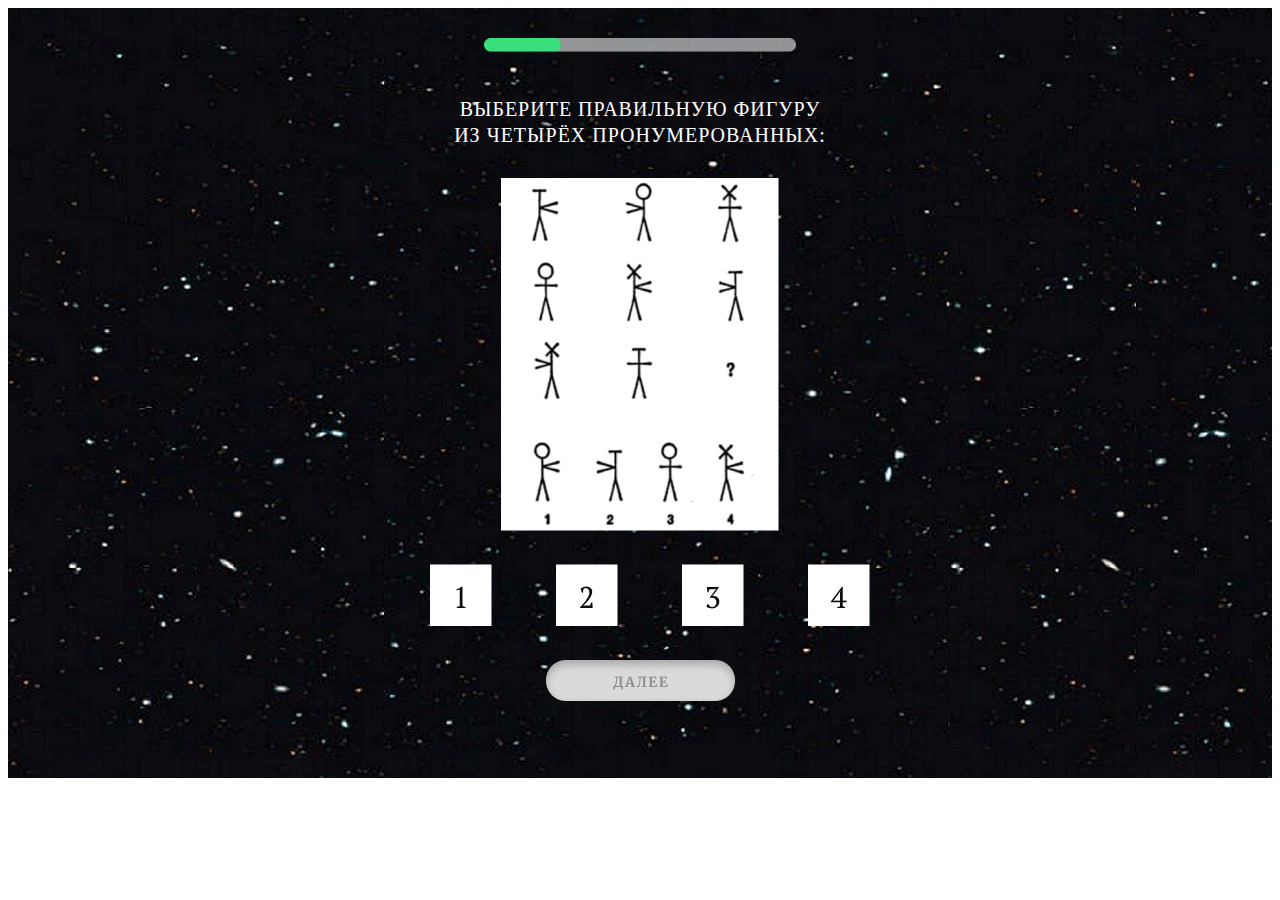
==== pages/eigth-page.html @ 3d7a0d47 "Восемь страниц сверстал" ====
<!DOCTYPE html>
<html lang="en">
<head>
    <meta charset="UTF-8">
    <meta http-equiv="X-UA-Compatible" content="IE=edge">
    <meta name="viewport" content="width=device-width, initial-scale=1.0">
<!-- <link rel="stylesheet" href="./third.css"> -->
<link rel="stylesheet" href="./eigth.css">


    <title>Document</title>
</head>
<body>
    <div class="eigth__page-content">
        <div class="eigth__page-container">
            <div class="eigth__page-img">
                <img src="../img/Group3.png" alt="img">
            </div>
            <div class="eigth__page-text">Выберите правильную фигуру <br>из четырёх пронумерованных:</div>

            
          <div class="eigth__contetn">
              <img src="../img/image7.png" alt="">
          </div>
          <div class="choose__num">
              <img class="num" src="../img/num1.png" alt="1">
              <img class="num" src="../img/num2.png" alt="1">
              <img  class="num" src="../img/num3.png" alt="1">
              <img  class="num" src="../img/num4.png" alt="1">

          </div>
            
            
            <a href="./nineth-page.html"><img class="eigth__btn" src="../img/btn2.png" alt=""></a>

        </div>
    </div>
    
</body>
</html>
---- pages/third.css ----
.firs__page-content {
  margin: 0 auto;
  padding-top: 50px;
  background-image: url(../img/bg6.jpg);
  height: 700px;
}

.firs__page-container {
  margin: 0 auto;

  display: flex;
  justify-content: center;
  text-align: center;
  align-items: center;
  flex-direction: column;
}
.third__page-img {
  margin: 20px 0 0 0;
}
.third__page-img img {
  width: 80%;
}
.firs__page-text {
  font-family: PT Serif;
  font-style: normal;
  font-weight: normal;
  font-size: 20px;
  line-height: 26px;
  text-align: center;
  letter-spacing: 0.05em;
  text-transform: uppercase;
  color: #ffffff;
  margin: 80px 0 50px 0;
}
.firs__page-choice-man {
  display: flex;
  text-align: center;
  align-items: center;
  background-image: url(../img/choicebg.png);
  margin-bottom: 10px;
  /* background: #f2f3f3; */
  opacity: 0.5;
  width: 320px;
  height: 50px;
}
.firs__page-choice-women {
  display: flex;
  text-align: center;
  align-items: center;
  background-image: url(../img/choicebg.png);
  opacity: 0.5;
  width: 320px;
  height: 50px;
}
.elleps {
  padding: 0 30px 0 20px;
  margin-right: 30px;
}
.firs__page-man {
  color: #fff;
  font-size: 24px;
}
.firs__page-woman {
  color: #fff;
  font-size: 24px;
}
.firs__page-choice-old {
  margin: 0 0 10px 0;
  display: flex;
  text-align: center;
  align-items: center;
  background-image: url(../img/choicebg.png);
  opacity: 0.5;
  width: 320px;
  height: 50px;
}

.third__btn {
  margin: 130px 0 20px 0;
}
---- pages/eigth.css ----
.eigth__page-content {
  /* margin: 0 auto; */
  padding-top: 20px;
  background-image: url(../img/bg6.jpg);
  height: 750px;
}

.eigth__page-container {
  /* margin: 0 auto; */

  display: flex;
  justify-content: center;
  text-align: center;
  align-items: center;
  flex-direction: column;
}
.eigth__page-img {
  margin: 10px 0 0 0;
}
.eigth__page-img img {
  width: 80%;
}
.eigth__page-text {
  font-family: PT Serif;
  font-style: normal;
  font-weight: normal;
  font-size: 20px;
  line-height: 26px;
  text-align: center;
  letter-spacing: 0.05em;
  text-transform: uppercase;
  color: #ffffff;
  margin: 40px 0 30px 0;
}
.choose__num {
  margin: 10px 0 30px 0;
}
.num {
  margin: 15px 20px 0 40px;
}
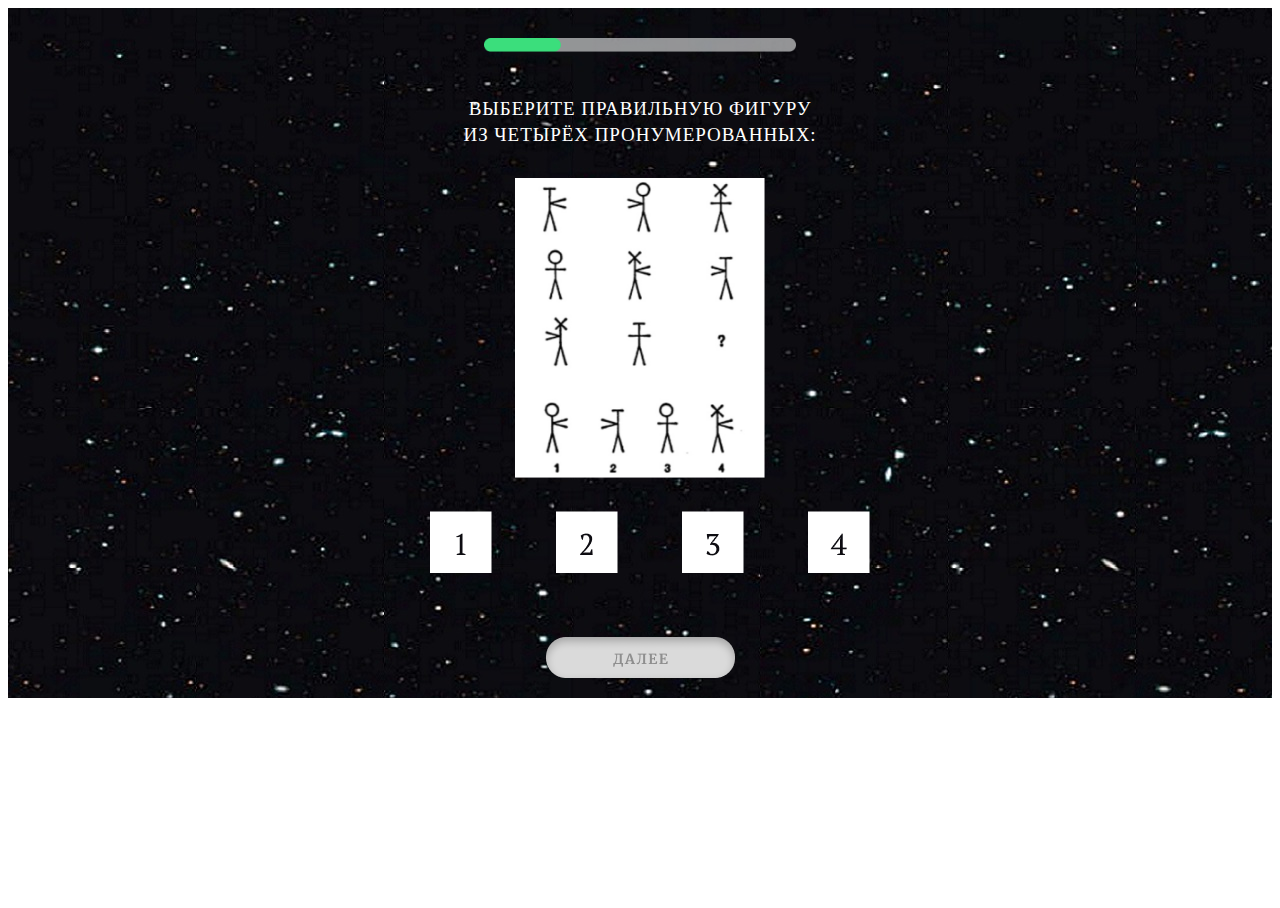
==== commit 8b9ec9a8: "Написал логику четырех страниц" ====
--- a/pages/eigth-page.html
+++ b/pages/eigth-page.html
@@ -4,13 +4,34 @@
     <meta charset="UTF-8">
     <meta http-equiv="X-UA-Compatible" content="IE=edge">
     <meta name="viewport" content="width=device-width, initial-scale=1.0">
-<!-- <link rel="stylesheet" href="./third.css"> -->
-<link rel="stylesheet" href="./eigth.css">
-
-
-    <title>Document</title>
+    <link rel="stylesheet" href="./first.css">
+     <link rel="stylesheet" href="./eigth.css">
+      <title>Document</title>
 </head>
 <body>
+    
+    <header class="header">
+        <div class="container">
+          <div class="header__body">
+            <div class="header__burger">
+                <span></span>
+                <div class="header__logo-text">
+                    <img class="header__logo" src="../img/Logo.png" alt="logo">                   
+                    <div>
+                     <h3 class="header__iq">ТЕСТ НА ОПРЕДЕЛЕНИЕ IQ </h3>
+                   </div>
+                </div>            
+            </div>
+            <nav class="header__menu">
+                <ul class="header__list">
+                    <li> <a href="../index.html" class="header__link">ГЛАВНАЯ</a></li>
+                   <li><a href="../index.html" class="header__link"> ИНФОРМАЦИЯ О ТЕСТЕ  </a> </li>
+                    <li> <a href="" class="header__link">ПРОЙТИ ТЕСТ</a> </li>
+                </ul>
+             </nav>      
+          </div>  
+        </div>
+    </header>
     <div class="eigth__page-content">
         <div class="eigth__page-container">
             <div class="eigth__page-img">
@@ -31,10 +52,13 @@
           </div>
             
             
-            <a href="./nineth-page.html"><img class="eigth__btn" src="../img/btn2.png" alt=""></a>
+            <a href="./nine-page.html"><img class="eigth__btn" src="../img/btn2.png" alt=""></a>
 
         </div>
     </div>
     
+
+    <script src="https://code.jquery.com/jquery-3.4.1.slim.min.js"></script>
+    <script src="./first-page.js"></script>
 </body>
 </html>--- a/pages/first.css
+++ b/pages/first.css
@@ -0,0 +1,283 @@
+html,
+body {
+  height: 100%;
+}
+
+.container {
+  max-width: 1180px;
+  margin: 0 auto;
+  padding: 0px 10px;
+  width: 500px;
+}
+.header {
+  position: fixed;
+  width: 100%;
+  top: 0;
+  left: 0;
+  z-index: 3;
+}
+.header:before {
+  position: absolute;
+  width: 100%;
+  height: 100%;
+  top: 0;
+  left: 0;
+  background-color: rgb(15, 19, 18);
+  z-index: 2;
+}
+.header__menu {
+  padding-left: 100px;
+}
+.header__body {
+  position: relative;
+  height: 40px;
+  display: flex;
+  align-items: center;
+}
+
+.header__burger {
+  display: flex;
+}
+
+.header__logo-text {
+  /* display: flex; */
+  flex-direction: row;
+}
+.header__list {
+  display: flex;
+  position: relative;
+  z-index: 2;
+}
+.header__burger .header__logo {
+  display: flex;
+  align-items: center;
+  justify-content: center;
+  text-align: center;
+  margin-left: 30px;
+}
+.header__iq {
+  word-spacing: nowrap !important;
+  display: none;
+  color: rgb(221, 193, 34);
+  /* z-index: 8; */
+  flex-direction: column;
+  font-size: 16px;
+}
+.header__logo-text img {
+  /* display: flex; */
+  display: none !important;
+}
+
+.header__list li {
+  list-style: none;
+  margin-right: 40px;
+}
+.header__link {
+  display: none;
+  color: azure;
+  font-size: 16px;
+  text-decoration: none;
+}
+
+@media (max-width: 767px) {
+  button {
+    color: white;
+    background-color: rgb(43, 172, 112);
+    border: none;
+    outline: none;
+    padding: 1.2rem 2rem;
+    cursor: pointer;
+    user-select: none;
+  }
+  .red {
+    background-color: red;
+  }
+  .black {
+    background-color: #ffc700;
+  }
+  .header__body {
+    height: 50px;
+  }
+  .header__burger {
+    display: block;
+    position: relative;
+    width: 30px;
+    height: 20px;
+    position: relative;
+    z-index: 3;
+  }
+  .header__burger span {
+    position: absolute;
+    background-color: #fff;
+    left: 0;
+    width: 100%;
+    height: 2px;
+    top: 9px;
+    transition: all 0.3s ease 0s;
+  }
+
+  .header__logo-text {
+    /* width: 80%; */
+    margin-top: -15px;
+    display: flex;
+    flex-direction: row;
+    /* background:#0000; */
+  }
+
+  .header__burger:before,
+  .header__burger:after {
+    content: "";
+    background-color: #fff;
+    position: absolute;
+    width: 100%;
+    height: 2px;
+    left: 0;
+    transition: all 0.3s ease 0s;
+  }
+  .header__burger:before {
+    top: 0;
+  }
+  .header__burger:after {
+    bottom: 0;
+  }
+
+  .header__burger.active span {
+    transform: scale(0);
+  }
+  .header__burger.active:before {
+    transform: rotate(45deg);
+    top: 9px;
+  }
+  .header__burger.active:after {
+    transform: rotate(-45deg);
+    bottom: 9px;
+  }
+
+  .header__menu {
+    position: fixed;
+    top: -100%;
+    left: 0px;
+    height: 100%;
+    width: 100%;
+    background-color: rgb(44, 37, 37);
+    padding: 40px 10px 20px 10px;
+    transition: all 0.3s ease 0s;
+  }
+  .header__menu.active {
+    top: 0px;
+  }
+
+  .header__logo-text img {
+    display: block !important;
+    object-fit: contain;
+    height: 50px;
+  }
+
+  .header__list {
+    display: block;
+    margin-top: 50px;
+  }
+  .header__list li {
+    margin-bottom: 20px;
+  }
+  .header__link {
+    display: block;
+  }
+  .header__iq {
+    width: 250px;
+    font-family: Yeseva One;
+    font-style: normal;
+    font-weight: normal;
+    font-size: 16px;
+    line-height: 16px;
+    letter-spacing: 0.05em;
+    text-transform: uppercase;
+    color: #ffc700;
+    margin-left: 20px;
+    display: block;
+  }
+  .first__page-img img {
+    margin-top: 50px;
+  }
+}
+
+.firs__page-content {
+  margin: 0 auto;
+  padding-top: 50px;
+  background-image: url(../img/bg6.jpg);
+  height: 640px;
+}
+
+.firs__page-container {
+  margin: 0 auto;
+
+  display: flex;
+  justify-content: center;
+  text-align: center;
+  align-items: center;
+  flex-direction: column;
+}
+.first__page-img {
+  margin: 10px 0 0 0;
+}
+.first__page-img img {
+  width: 80%;
+}
+.firs__page-text {
+  font-family: PT Serif;
+  font-style: normal;
+  font-weight: normal;
+  font-size: 20px;
+  line-height: 26px;
+  text-align: center;
+  letter-spacing: 0.05em;
+  text-transform: uppercase;
+  color: #ffffff;
+  margin: 80px 0 50px 0;
+}
+.firs__page-choice-man {
+  display: flex;
+  text-align: center;
+  align-items: center;
+  background-image: url(../img/choicebg.png);
+  margin-bottom: 10px;
+  /* background: #f2f3f3; */
+  opacity: 0.5;
+  width: 320px;
+  height: 50px;
+}
+.firs__page-choice-women {
+  display: flex;
+  text-align: center;
+  align-items: center;
+  background-image: url(../img/choicebg.png);
+  opacity: 0.5;
+  width: 320px;
+  height: 50px;
+}
+.elleps {
+  padding: 0 30px 0 20px;
+  margin-right: 30px;
+}
+.firs__page-man {
+  color: #fff;
+  font-size: 24px;
+}
+.firs__page-woman {
+  color: #fff;
+  font-size: 24px;
+}
+.firs__page-choice-old {
+  margin: 0 0 10px 0;
+  display: flex;
+  text-align: center;
+  align-items: center;
+  background-image: url(../img/choicebg.png);
+  opacity: 0.5;
+  width: 320px;
+  height: 50px;
+}
+
+.first__btn {
+  margin: 150px 0 00px 0;
+}
--- a/pages/eigth.css
+++ b/pages/eigth.css
@@ -2,7 +2,7 @@
   /* margin: 0 auto; */
   padding-top: 20px;
   background-image: url(../img/bg6.jpg);
-  height: 750px;
+  height: 670px;
 }
 
 .eigth__page-container {
@@ -24,7 +24,7 @@
   font-family: PT Serif;
   font-style: normal;
   font-weight: normal;
-  font-size: 20px;
+  font-size: 19px;
   line-height: 26px;
   text-align: center;
   letter-spacing: 0.05em;
@@ -32,9 +32,29 @@
   color: #ffffff;
   margin: 40px 0 30px 0;
 }
+.eigth__contetn img {
+  height: 300px;
+  width: 250px;
+}
 .choose__num {
   margin: 10px 0 30px 0;
 }
 .num {
   margin: 15px 20px 0 40px;
 }
+.eigth__btn {
+  margin: 30px 0 0 0;
+}
+
+@media (max-width: 767px) {
+  .eigth__page-img {
+    margin: 50px 0 0 0;
+  }
+  .eigth__contetn img {
+    height: 250px;
+    width: 230px;
+  }
+  .num {
+    margin: 5px 10px 0 10px;
+  }
+}
